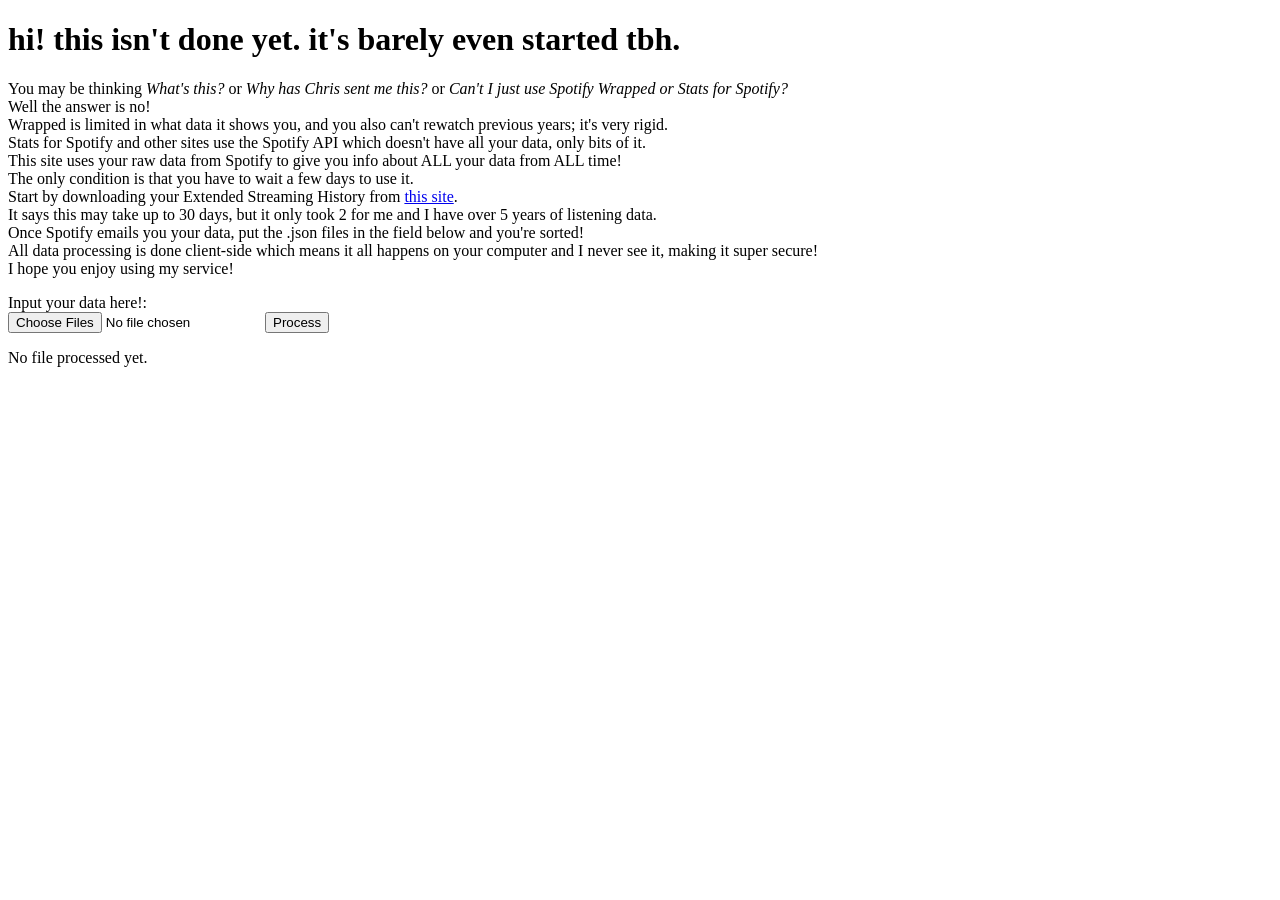
==== index.html @ 190b6a7f "missed line break" ====
<!DOCTYPE html>
<html lang="en">
<head>
    <meta charset="UTF-8">
    <meta name="viewport" content="width=device-width, initial-scale=1.0">
    <link rel="stylesheet" href="style.css">
    <title>Unwrapper</title>
    <link rel="manifest" href="manifest.json">
    <link rel="icon" href="icons/icon-192.png" type="image/png">
</head>
<body>
    <h1>hi! this isn't done yet. it's barely even started tbh.</h1>
    <p>
        You may be thinking <i>What's this?</i> or <i>Why has Chris sent me this?</i> or <i>Can't I just use Spotify Wrapped or Stats for Spotify?</i> <br>
        Well the answer is no! <br>
        Wrapped is limited in what data it shows you, and you also can't rewatch previous years; it's very rigid. <br>
        Stats for Spotify and other sites use the Spotify API which doesn't have all your data, only bits of it. <br>
        This site uses your raw data from Spotify to give you info about ALL your data from ALL time! <br>
        The only condition is that you have to wait a few days to use it. <br>
        Start by downloading your Extended Streaming History from <a href="https://www.spotify.com/us/account/privacy/">this site</a>. <br>
        It says this may take up to 30 days, but it only took 2 for me and I have over 5 years of listening data. <br>
        Once Spotify emails you your data, put the .json files in the field below and you're sorted! <br>
        All data processing is done client-side which means it all happens on your computer and I never see it, making it super secure! <br>
        I hope you enjoy using my service!
    
    </p>
    <label for="input">Input your data here!:</label><br/>
    <input type="file" id="input" name="input" accept=".json" multiple/>
    <button id="processBtn" onclick="buttonClick()">Process</button>

    <!-- <p id="valid"></p> -->

    <p id="stats">No file processed yet.</p>

    <script src="file-reader.js"></script>
    <script src="stats-processor.js"></script>
</body>
</html>
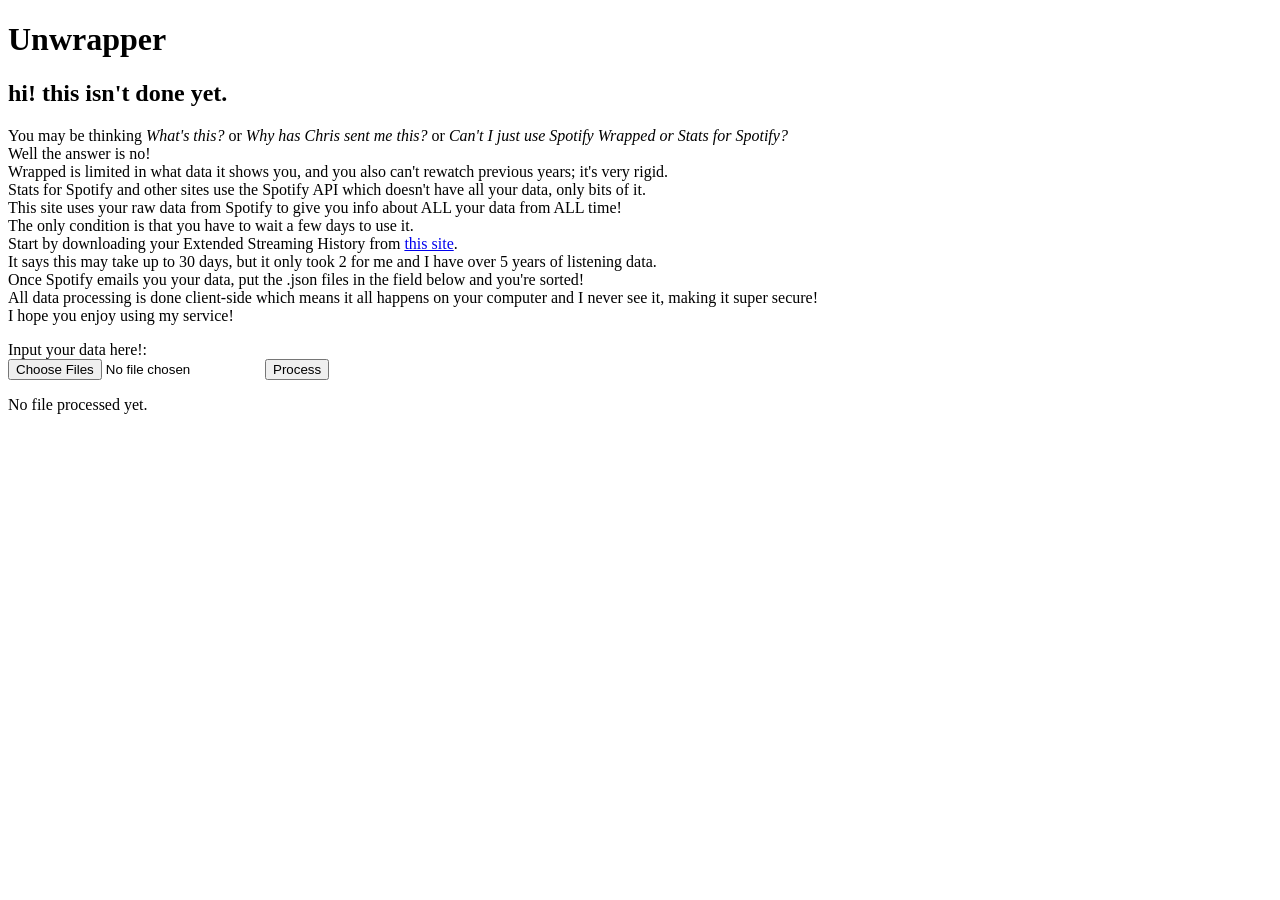
==== commit f531edbc: "better title" ====
--- a/index.html
+++ b/index.html
@@ -9,7 +9,8 @@
     <link rel="icon" href="icons/icon-192.png" type="image/png">
 </head>
 <body>
-    <h1>hi! this isn't done yet. it's barely even started tbh.</h1>
+    <h1>Unwrapper</h1>
+    <h2>hi! this isn't done yet.</h2>
     <p>
         You may be thinking <i>What's this?</i> or <i>Why has Chris sent me this?</i> or <i>Can't I just use Spotify Wrapped or Stats for Spotify?</i> <br>
         Well the answer is no! <br>
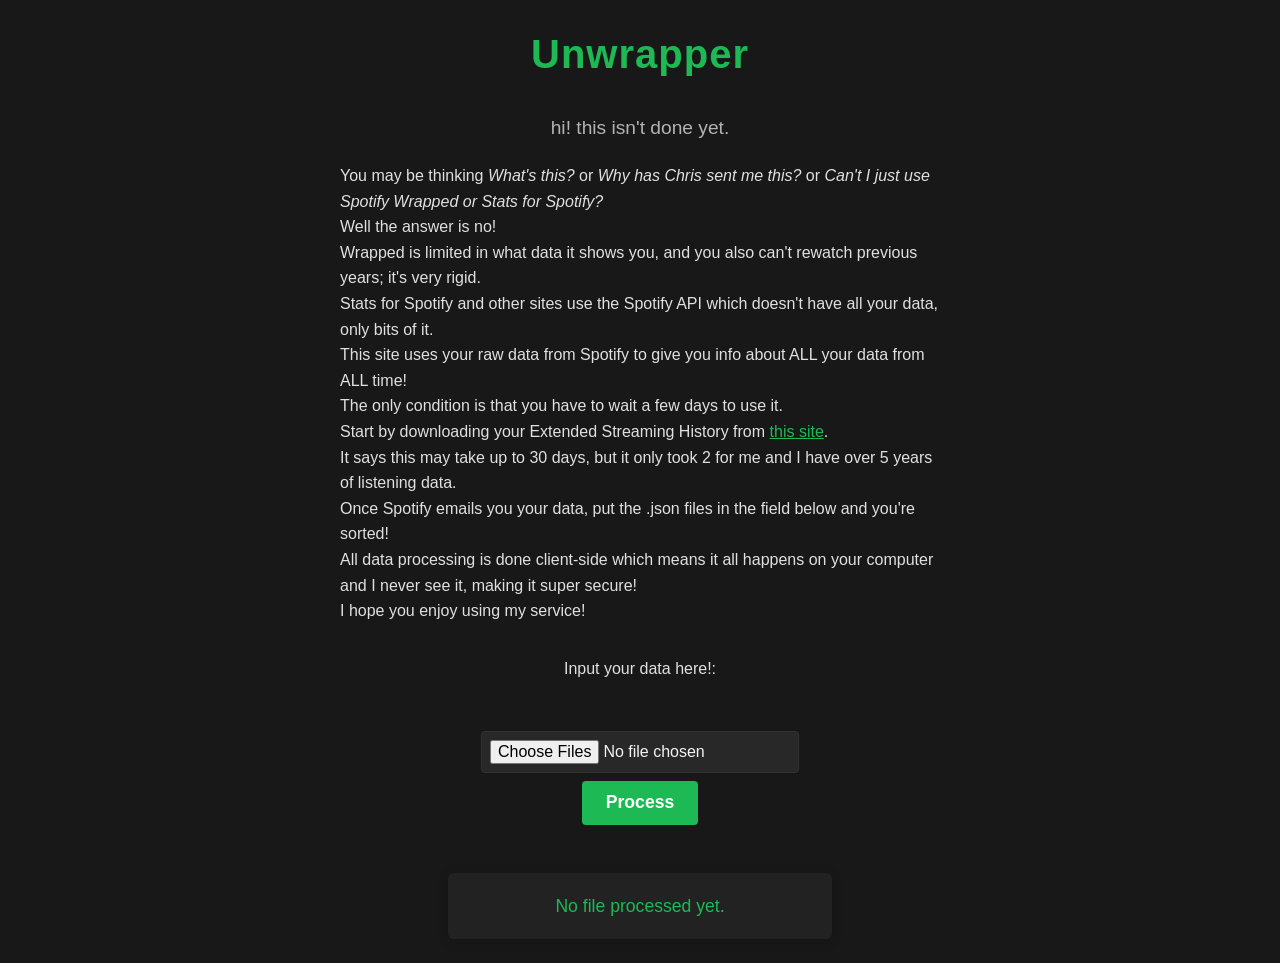
==== commit b93479c7: "moved everything about basically moved the time stuff into its own file because it was quite messy, " ====
--- a/index.html
+++ b/index.html
@@ -33,7 +33,7 @@
 
     <p id="stats">No file processed yet.</p>
 
-    <script src="file-reader.js"></script>
-    <script src="stats-processor.js"></script>
+    <script src="fileReader.js"></script>
+    <script src="statsProcessor.js"></script>
 </body>
 </html>
--- a/style.css
+++ b/style.css
@@ -0,0 +1,100 @@
+body {
+    font-family: 'Segoe UI', Arial, sans-serif;
+    background: #181818;
+    color: #f3f3f3;
+    margin: 0;
+    padding: 0;
+    min-height: 100vh;
+}
+
+main, body {
+    display: flex;
+    flex-direction: column;
+    align-items: center;
+    justify-content: flex-start;
+    min-height: 100vh;
+}
+
+h1, h2 {
+    margin-top: 2rem;
+    margin-bottom: 0.5rem;
+    text-align: center;
+}
+
+h1 {
+    font-size: 2.5rem;
+    color: #1db954;
+    letter-spacing: 1px;
+}
+
+h2 {
+    font-size: 1.2rem;
+    color: #b3b3b3;
+    font-weight: 400;
+}
+
+p, label {
+    font-size: 1rem;
+    max-width: 600px;
+    margin: 1rem auto;
+    line-height: 1.6;
+    color: #e0e0e0;
+}
+
+input[type="file"] {
+    margin: 1rem 0 0.5rem 0;
+    padding: 0.5rem;
+    background: #282828;
+    color: #f3f3f3;
+    border: 1px solid #333;
+    border-radius: 4px;
+    width: 300px;
+    font-size: 1rem;
+}
+
+button {
+    background: #1db954;
+    color: #fff;
+    border: none;
+    border-radius: 4px;
+    padding: 0.7rem 1.5rem;
+    font-size: 1.1rem;
+    font-weight: bold;
+    cursor: pointer;
+    margin-bottom: 1.5rem;
+    transition: background 0.2s;
+}
+
+button:hover {
+    background: #169943;
+}
+
+#stats {
+    background: #222;
+    color: #1db954;
+    border-radius: 6px;
+    padding: 1.2rem 2rem;
+    margin: 1.5rem auto;
+    font-size: 1.1rem;
+    min-width: 320px;
+    max-width: 600px;
+    box-shadow: 0 2px 12px rgba(0,0,0,0.15);
+    text-align: center;
+}
+
+#valid {
+    color: #ffb347;
+    font-size: 1rem;
+    margin-bottom: 0.5rem;
+    text-align: center;
+}
+
+a {
+    color: #1db954;
+    text-decoration: underline;
+    transition: color 0.2s;
+}
+
+a:hover {
+    color: #fff;
+}
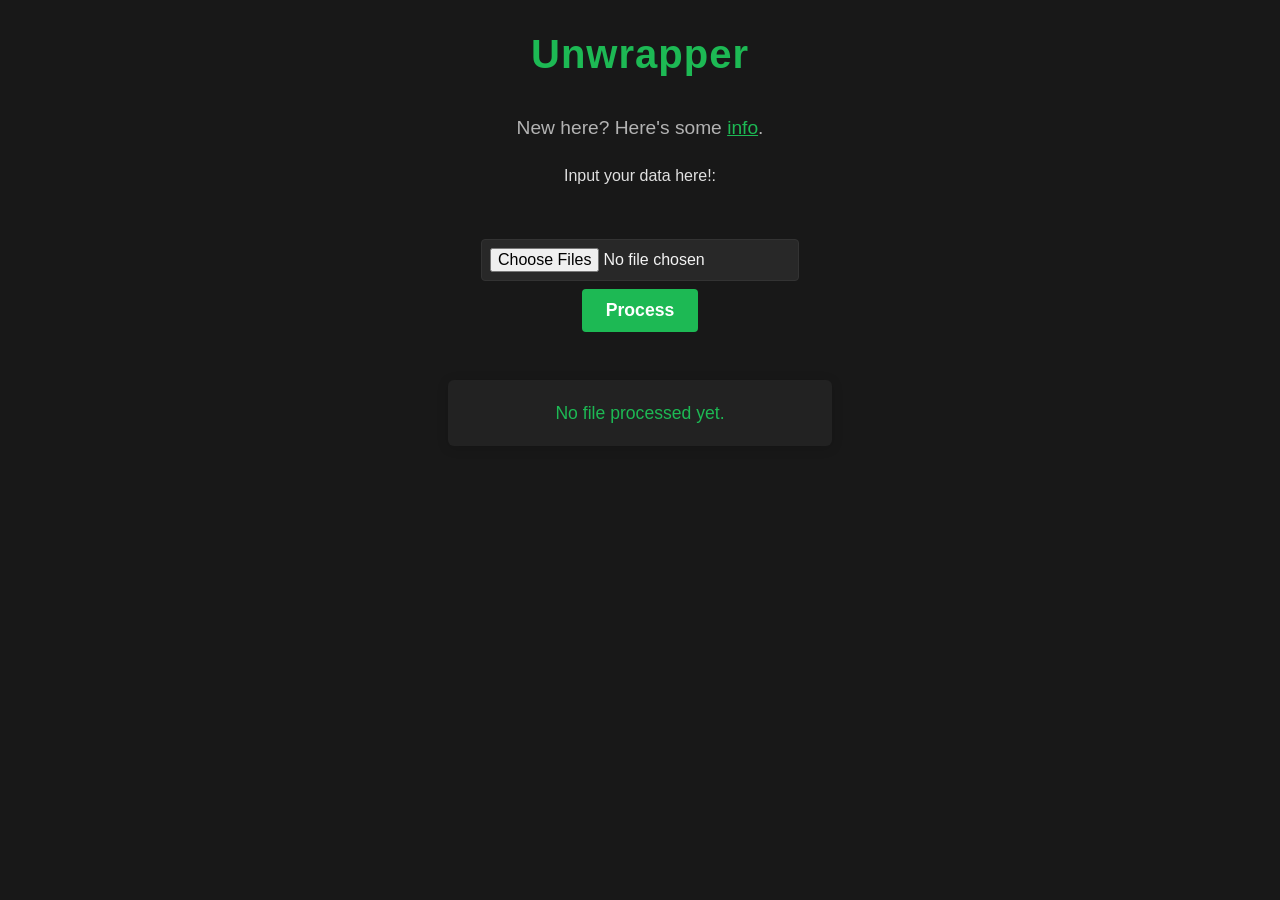
==== commit 804d1a07: "moved the info so the main page looks a bit nicer" ====
--- a/index.html
+++ b/index.html
@@ -10,25 +10,16 @@
 </head>
 <body>
     <h1>Unwrapper</h1>
-    <h2>hi! this isn't done yet.</h2>
-    <p>
-        You may be thinking <i>What's this?</i> or <i>Why has Chris sent me this?</i> or <i>Can't I just use Spotify Wrapped or Stats for Spotify?</i> <br>
-        Well the answer is no! <br>
-        Wrapped is limited in what data it shows you, and you also can't rewatch previous years; it's very rigid. <br>
-        Stats for Spotify and other sites use the Spotify API which doesn't have all your data, only bits of it. <br>
-        This site uses your raw data from Spotify to give you info about ALL your data from ALL time! <br>
-        The only condition is that you have to wait a few days to use it. <br>
-        Start by downloading your Extended Streaming History from <a href="https://www.spotify.com/us/account/privacy/">this site</a>. <br>
-        It says this may take up to 30 days, but it only took 2 for me and I have over 5 years of listening data. <br>
-        Once Spotify emails you your data, put the .json files in the field below and you're sorted! <br>
-        All data processing is done client-side which means it all happens on your computer and I never see it, making it super secure! <br>
-        I hope you enjoy using my service!
+    <h2>New here? Here's some <a href="https://unwrapper.cjones.cymru/info">info</a>.</h2>
+    <label for="input">Input your data here!:</label><br/>
+
+
+    <input type="file" id="input" name="input" accept=".json" multiple/>
+    <!-- <button id="processBtn" onclick="buttonClick()">Process</button> -->
+
+    <button id="processBtn">Process</button>
+    <script type="module" src="fileReader.js"></script>
     
-    </p>
-    <label for="input">Input your data here!:</label><br/>
-    <input type="file" id="input" name="input" accept=".json" multiple/>
-    <button id="processBtn" onclick="buttonClick()">Process</button>
-
     <!-- <p id="valid"></p> -->
 
     <p id="stats">No file processed yet.</p>
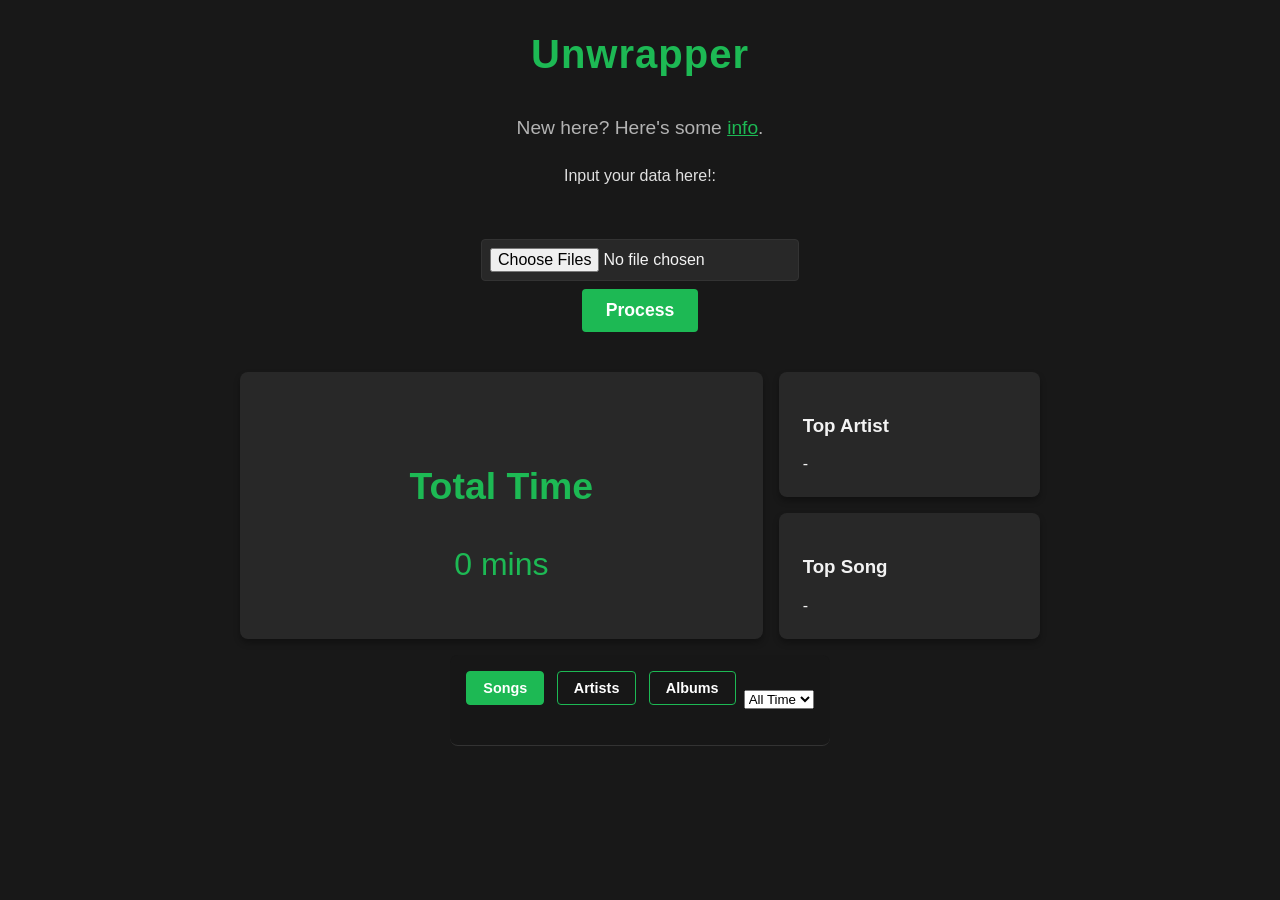
==== commit d7dbad91: "big AI overhaul" ====
--- a/index.html
+++ b/index.html
@@ -22,9 +22,41 @@
     
     <!-- <p id="valid"></p> -->
 
-    <p id="stats">No file processed yet.</p>
+    <section id="bento-grid" class="hidden">
+        <div class="card big-card">
+            <h3>Total Time</h3>
+            <div id="total-time-display">0 mins</div>
+        </div>
+        <div class="card small-card">
+            <h3>Top Artist</h3>
+            <div id="top-artist-display">-</div>
+        </div>
+        <div class="card small-card">
+            <h3>Top Song</h3>
+            <div id="top-song-display">-</div>
+        </div>
+    </section>
+    
+    <nav id="controls" class="hidden">
+        <div class="tabs">
+            <button class="tab-btn active" data-tab="songs">Songs</button>
+            <button class="tab-btn" data-tab="artists">Artists</button>
+            <button class="tab-btn" data-tab="albums">Albums</button>
+        </div>
+    
+        <div class="filters">
+            <select id="time-range">
+                <option value="all">All Time</option>
+                <option value="2025">2025</option>
+                <option value="2024">2024</option>
+                </select>
+        </div>
+    </nav>
 
-    <script src="fileReader.js"></script>
-    <script src="statsProcessor.js"></script>
+<div id="content-viewport">
+    </div>
+
+    <!-- <script src="fileReader.js"></script> -->
+    <!-- <script src="statsProcessor.js"></script> -->
 </body>
 </html>
--- a/style.css
+++ b/style.css
@@ -98,3 +98,61 @@
 a:hover {
     color: #fff;
 }
+
+/* The Bento Grid - Modern and snappy */
+#bento-grid {
+    display: grid;
+    grid-template-columns: 2fr 1fr;
+    grid-template-rows: 1fr 1fr;
+    gap: 1rem;
+    max-width: 800px;
+    margin: 1rem auto;
+    width: 90%;
+}
+
+.card {
+    background: #282828; /* Spotify card grey */
+    padding: 1.5rem;
+    border-radius: 8px;
+    box-shadow: 0 4px 6px rgba(0,0,0,0.3);
+}
+
+.big-card {
+    grid-row: 1 / span 2; /* Takes up the whole left side */
+    display: flex;
+    flex-direction: column;
+    justify-content: center;
+    align-items: center;
+    font-size: 2rem;
+    color: #1db954;
+}
+
+/* Control Bar - Make it sticky so it follows the user */
+#controls {
+    position: sticky;
+    top: 10px;
+    background: rgba(24, 24, 24, 0.95); /* Slight transparency */
+    backdrop-filter: blur(5px);
+    padding: 1rem;
+    border-radius: 8px;
+    display: flex;
+    justify-content: space-between;
+    align-items: center;
+    max-width: 800px;
+    margin: 0 auto 1rem auto;
+    z-index: 100;
+    border-bottom: 1px solid #333;
+}
+
+.tab-btn {
+    background: transparent;
+    border: 1px solid #1db954;
+    padding: 0.5rem 1rem;
+    margin-right: 0.5rem;
+    font-size: 0.9rem;
+}
+
+.tab-btn.active {
+    background: #1db954;
+    color: white;
+}
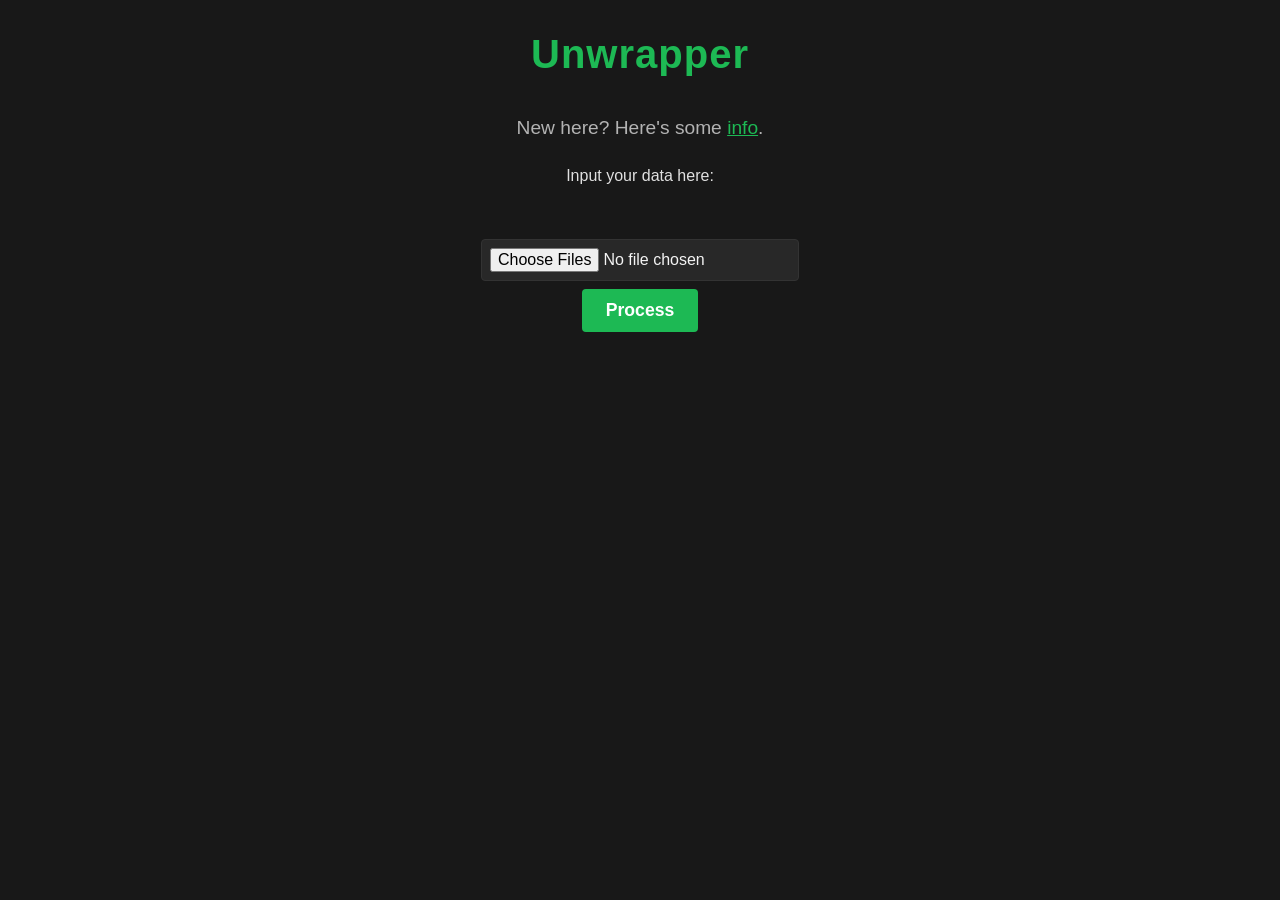
==== commit 50cfa6a2: "weird exclamation mark" ====
--- a/index.html
+++ b/index.html
@@ -11,7 +11,7 @@
 <body>
     <h1>Unwrapper</h1>
     <h2>New here? Here's some <a href="https://unwrapper.cjones.cymru/info">info</a>.</h2>
-    <label for="input">Input your data here!:</label><br/>
+    <label for="input">Input your data here:</label><br/>
 
 
     <input type="file" id="input" name="input" accept=".json" multiple/>
--- a/style.css
+++ b/style.css
@@ -39,6 +39,11 @@
     margin: 1rem auto;
     line-height: 1.6;
     color: #e0e0e0;
+}
+
+/* Utility Class for JS toggling */
+.hidden {
+    display: none !important;
 }
 
 input[type="file"] {
@@ -69,19 +74,7 @@
     background: #169943;
 }
 
-#stats {
-    background: #222;
-    color: #1db954;
-    border-radius: 6px;
-    padding: 1.2rem 2rem;
-    margin: 1.5rem auto;
-    font-size: 1.1rem;
-    min-width: 320px;
-    max-width: 600px;
-    box-shadow: 0 2px 12px rgba(0,0,0,0.15);
-    text-align: center;
-}
-
+/* Status/Loading Message container */
 #valid {
     color: #ffb347;
     font-size: 1rem;
@@ -99,7 +92,9 @@
     color: #fff;
 }
 
-/* The Bento Grid - Modern and snappy */
+/* --- DASHBOARD LAYOUT --- */
+
+/* The Bento Grid */
 #bento-grid {
     display: grid;
     grid-template-columns: 2fr 1fr;
@@ -111,14 +106,14 @@
 }
 
 .card {
-    background: #282828; /* Spotify card grey */
+    background: #282828;
     padding: 1.5rem;
     border-radius: 8px;
     box-shadow: 0 4px 6px rgba(0,0,0,0.3);
 }
 
 .big-card {
-    grid-row: 1 / span 2; /* Takes up the whole left side */
+    grid-row: 1 / span 2;
     display: flex;
     flex-direction: column;
     justify-content: center;
@@ -127,11 +122,17 @@
     color: #1db954;
 }
 
-/* Control Bar - Make it sticky so it follows the user */
+.small-card h3 {
+    margin-top: 0;
+    font-size: 1rem;
+    color: #b3b3b3;
+}
+
+/* Control Bar (Sticky) */
 #controls {
     position: sticky;
     top: 10px;
-    background: rgba(24, 24, 24, 0.95); /* Slight transparency */
+    background: rgba(24, 24, 24, 0.95);
     backdrop-filter: blur(5px);
     padding: 1rem;
     border-radius: 8px;
@@ -139,9 +140,11 @@
     justify-content: space-between;
     align-items: center;
     max-width: 800px;
+    width: 90%; /* Match grid width */
     margin: 0 auto 1rem auto;
     z-index: 100;
-    border-bottom: 1px solid #333;
+    border: 1px solid #333;
+    box-sizing: border-box; /* Important so padding doesn't break layout */
 }
 
 .tab-btn {
@@ -150,9 +153,48 @@
     padding: 0.5rem 1rem;
     margin-right: 0.5rem;
     font-size: 0.9rem;
+    color: #f3f3f3;
+    cursor: pointer;
+    border-radius: 20px; /* Pill shape */
+    transition: all 0.2s;
 }
 
 .tab-btn.active {
     background: #1db954;
     color: white;
 }
+
+#time-range {
+    padding: 0.5rem;
+    background: #282828;
+    color: #f3f3f3;
+    border: 1px solid #333;
+    border-radius: 4px;
+}
+
+.stats-list {
+    width: 100%; /* Fill the viewport we just defined */
+    box-sizing: border-box;
+    background: #282828;
+    padding: 2rem 3rem;
+    border-radius: 8px;
+    list-style-position: outside;
+    margin-bottom: 2rem; /* Just a bit of space at the bottom */
+}
+
+.stats-list li {
+    padding: 0.8rem 0;
+    border-bottom: 1px solid #333;
+    color: #e0e0e0;
+    line-height: 1.4;
+}
+
+.stats-list li:last-child {
+    border-bottom: none;
+}
+
+#content-viewport {
+    width: 90%;
+    max-width: 800px;
+    margin: 0 auto;
+}
